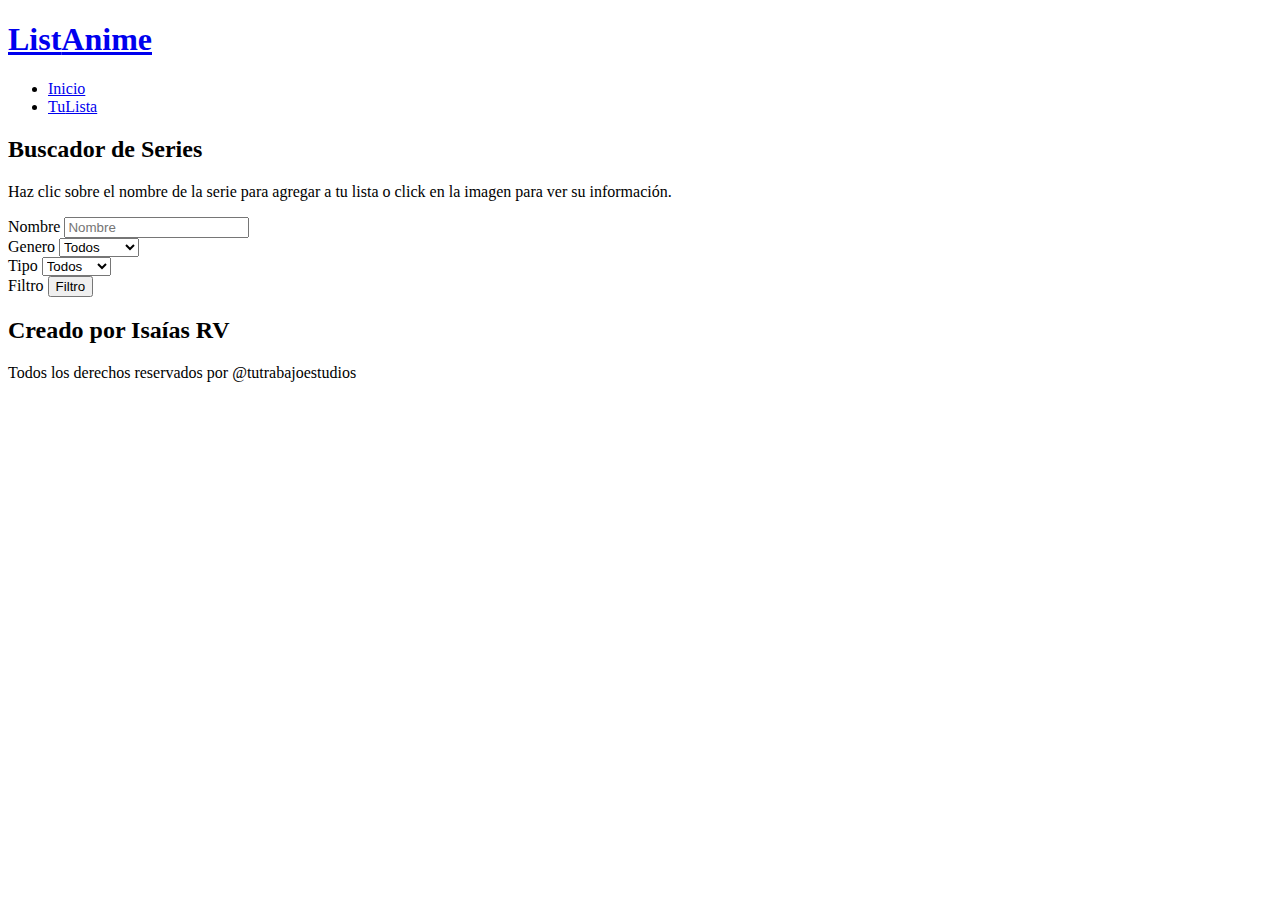
==== index.html @ 29723b79 "sigue sin funcionar git" ====
<!DOCTYPE html>
<html lang="en">

<head>
    <meta charset="UTF-8">
    <meta http-equiv="X-UA-Compatible" content="IE=edge">
    <meta name="viewport" content="width=device-width, initial-scale=1.0">
    <title>ListAnime</title>
    <link rel="stylesheet" href="./estilo/style.css">
</head>

<body>
    <!--############ Encabezado ############-->
    <header class="encabezado">
        <a href="#">
            <h1 class="logo"><span>List</span>Anime</h1>
        </a>
        <!--############ Navegador ############-->
        <nav class="navegador">
            <ul>
                <li><a href="./index.html">Inicio</a></li>
                <li><a href="./paginas/tuLista.html"><span>Tu</span>Lista</a></li>
            </ul>
        </nav>

    </header>
    <!--############ Contenido Prncipal ############-->
    <main class="contenidoPrincipal">

        <div class="InformacionPrincipal">
            <h2>Buscador de Series</h2>
            <p>Haz clic sobre el nombre de la serie para agregar a tu lista o click en la imagen para ver su información.</p>
        </div>

        <!--############ Formulario de Busqueda ############-->
        <form class="formulario" action="">

            <div class="form-group">
                <label for="busqueda">Nombre</label>
                <input type="text" id="busqueda" name="busqueda" placeholder="Nombre">
            </div>

            <div class="form-group">
                <label for="Genero">Genero</label>
                <select type="text" id="Genero" name="Genero">
                    <option value="Todos">Todos</option>
                    <option value="Accion">Accion</option>
                    <option value="Fantasia">Fantasia</option>
                    <option value="Comedia">Comedia</option>
                    <option value="Romance">Romance</option>
                    <option value="Drama">Drama</option>
                    <option value="Misterio">Misterio</option>
                </select>
            </div>

            <div class="form-group">
                <label for="Tipo">Tipo</label>
                <select type="text" id="Tipo" name="Tipo">
                    <option value="Todos">Todos</option>
                    <option value="Tv">Serie</option>
                    <option value="Ova">Ovas</option>
                    <option value="Pelicula">Pelicula</option>
                </select>
            </div>

            <div class="form-group">
                <label for="submit">Filtro</label>
                <input type="submit" value="Filtro">
            </div>
        </form>
        <!--############ Series ############-->
        <div class="contenedorSeries">

        </div>

    </main>
    <!--############ Pie de Pagina ############-->
    <footer class="pieDePagina">
        <h2 class="tituloFooter">Creado por Isaías RV</h2>
        <p class="textoFooter">Todos los derechos reservados por @tutrabajoestudios</p>
    </footer>
    <!--############ Cartel Agregar ############-->
    <div class="cartelAgregarSerie"></div>
    <!--############ Codigo ############-->

</body>

</html>
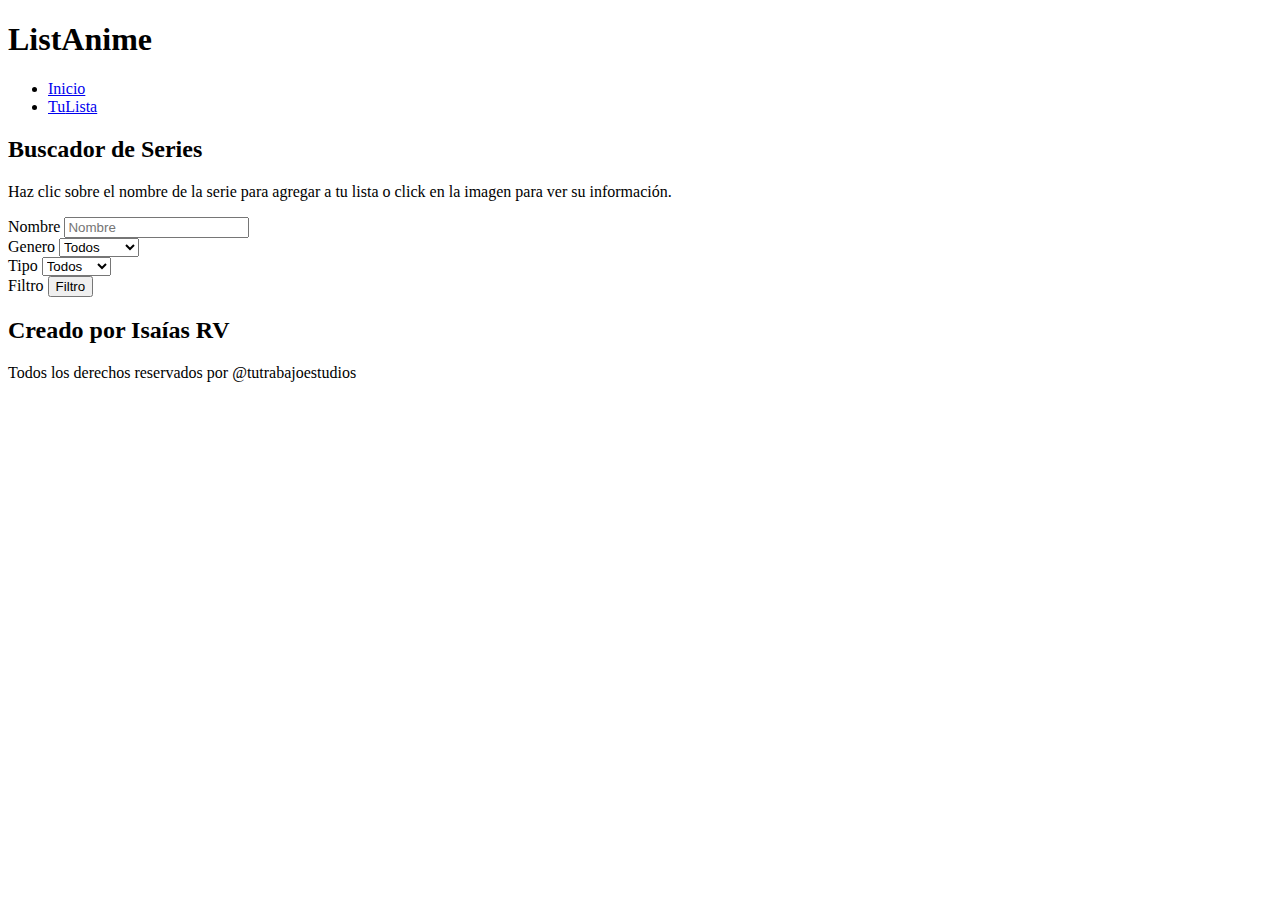
==== commit fd9e37c8: "probando" ====
--- a/index.html
+++ b/index.html
@@ -12,9 +12,9 @@
 <body>
     <!--############ Encabezado ############-->
     <header class="encabezado">
-        <a href="#">
-            <h1 class="logo"><span>List</span>Anime</h1>
-        </a>
+
+        <h1 class="logo"><span>List</span>Anime</h1>
+
         <!--############ Navegador ############-->
         <nav class="navegador">
             <ul>
@@ -29,7 +29,8 @@
 
         <div class="InformacionPrincipal">
             <h2>Buscador de Series</h2>
-            <p>Haz clic sobre el nombre de la serie para agregar a tu lista o click en la imagen para ver su información.</p>
+            <p>Haz clic sobre el nombre de la serie para agregar a tu lista o click en la imagen para ver su
+                información.</p>
         </div>
 
         <!--############ Formulario de Busqueda ############-->
@@ -82,7 +83,7 @@
     <!--############ Cartel Agregar ############-->
     <div class="cartelAgregarSerie"></div>
     <!--############ Codigo ############-->
-
+    
 </body>
 
 </html>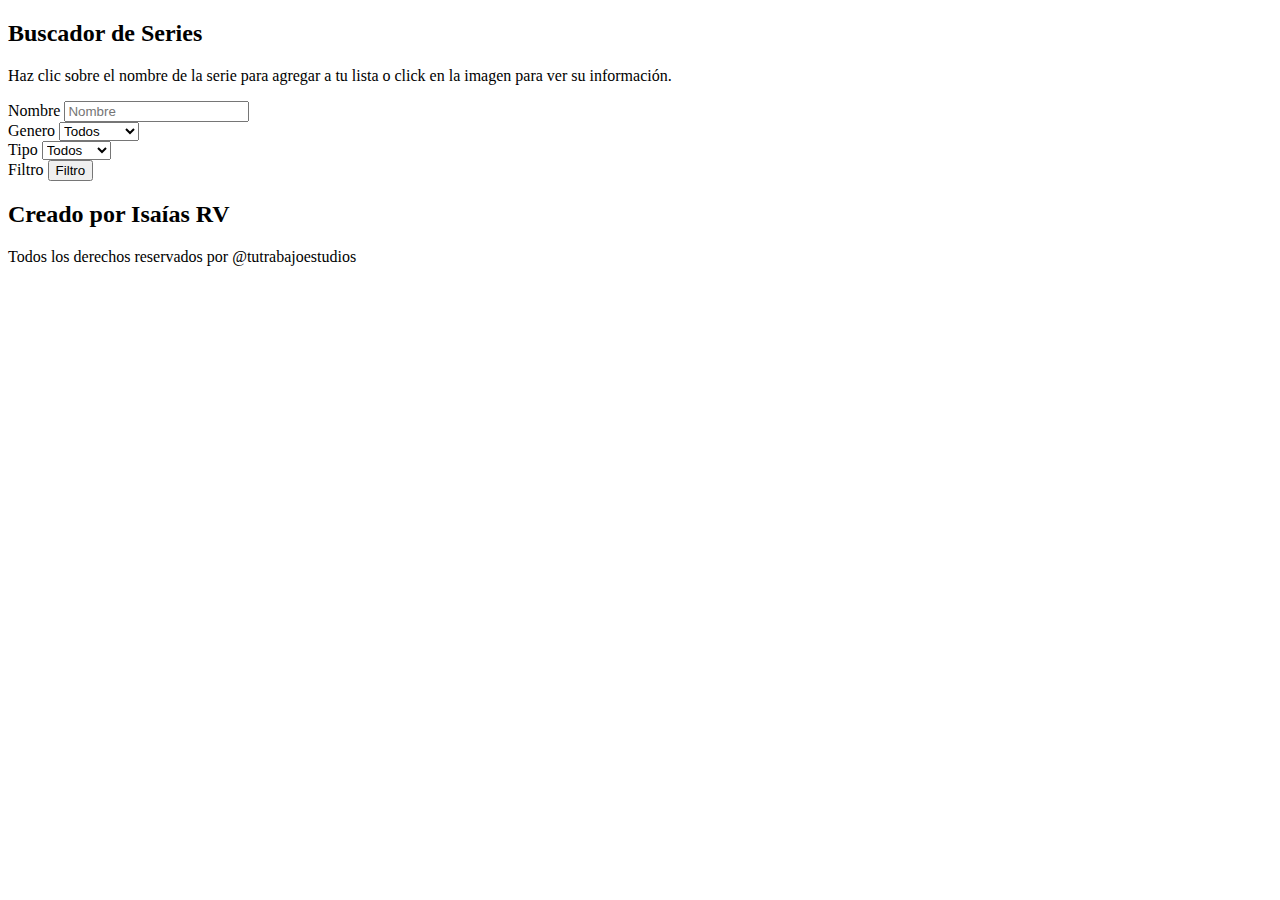
==== commit 0e064d61: "parece que no voy a poder solucionarlo" ====
--- a/index.html
+++ b/index.html
@@ -6,22 +6,14 @@
     <meta http-equiv="X-UA-Compatible" content="IE=edge">
     <meta name="viewport" content="width=device-width, initial-scale=1.0">
     <title>ListAnime</title>
-    <link rel="stylesheet" href="./estilo/style.css">
+
 </head>
 
 <body>
     <!--############ Encabezado ############-->
     <header class="encabezado">
 
-        <h1 class="logo"><span>List</span>Anime</h1>
 
-        <!--############ Navegador ############-->
-        <nav class="navegador">
-            <ul>
-                <li><a href="./index.html">Inicio</a></li>
-                <li><a href="./paginas/tuLista.html"><span>Tu</span>Lista</a></li>
-            </ul>
-        </nav>
 
     </header>
     <!--############ Contenido Prncipal ############-->
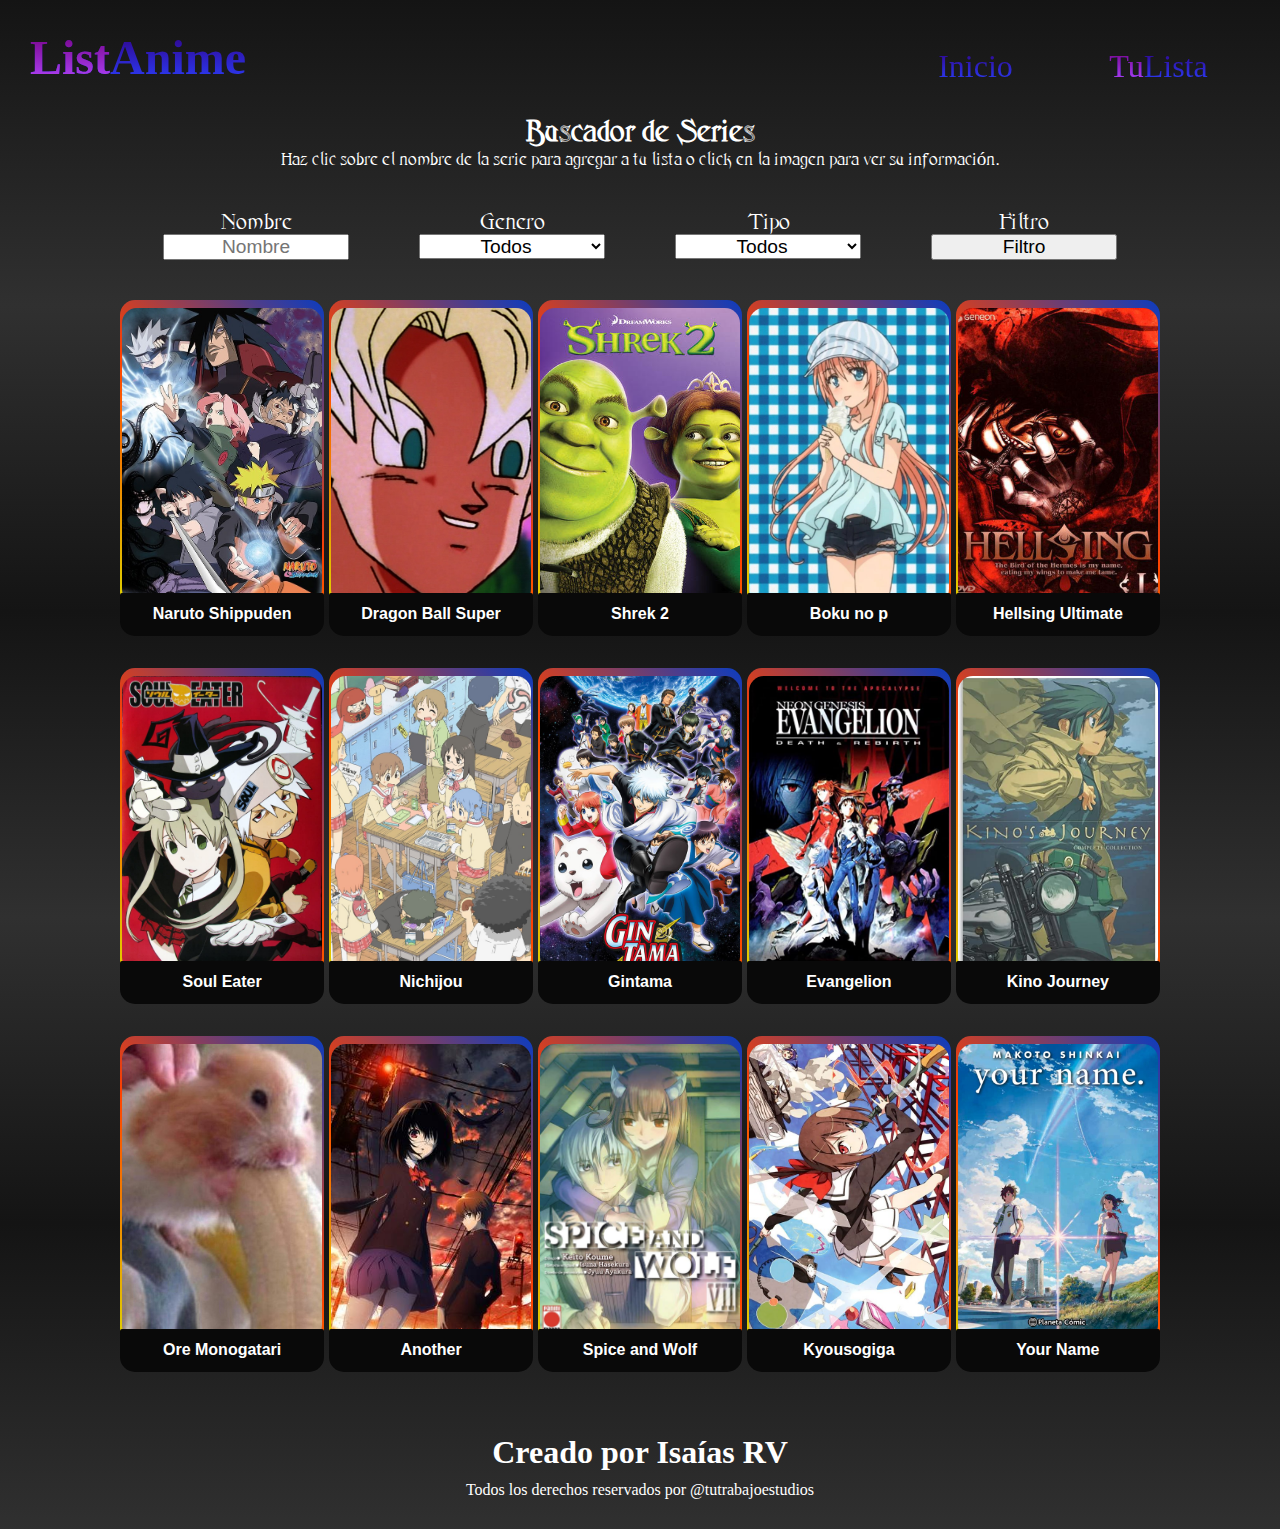
==== commit 21e1e61c: "ni idea como resolverlo, intento cambiando el nombre de los codigos" ====
--- a/index.html
+++ b/index.html
@@ -6,14 +6,22 @@
     <meta http-equiv="X-UA-Compatible" content="IE=edge">
     <meta name="viewport" content="width=device-width, initial-scale=1.0">
     <title>ListAnime</title>
-
+    <link rel="stylesheet" href="./estilo/style.css">
 </head>
 
 <body>
     <!--############ Encabezado ############-->
     <header class="encabezado">
-
-
+        <a href="#">
+            <h1 class="logo"><span>List</span>Anime</h1>
+        </a>
+        <!--############ Navegador ############-->
+        <nav class="navegador">
+            <ul>
+                <li><a href="./index.html">Inicio</a></li>
+                <li><a href="./paginas/tuLista.html"><span>Tu</span>Lista</a></li>
+            </ul>
+        </nav>
 
     </header>
     <!--############ Contenido Prncipal ############-->
@@ -21,8 +29,7 @@
 
         <div class="InformacionPrincipal">
             <h2>Buscador de Series</h2>
-            <p>Haz clic sobre el nombre de la serie para agregar a tu lista o click en la imagen para ver su
-                información.</p>
+            <p>Haz clic sobre el nombre de la serie para agregar a tu lista o click en la imagen para ver su información.</p>
         </div>
 
         <!--############ Formulario de Busqueda ############-->
@@ -75,7 +82,9 @@
     <!--############ Cartel Agregar ############-->
     <div class="cartelAgregarSerie"></div>
     <!--############ Codigo ############-->
-    
+    <script src="./codigo/objetos.js"></script>
+    <script src="./codigo/funciones.js"></script>
+    <script src="./codigo/main.js"></script>
 </body>
 
 </html>--- a/estilo/style.css
+++ b/estilo/style.css
@@ -0,0 +1,648 @@
+* {
+  margin: 0;
+  padding: 0;
+  -webkit-box-sizing: border-box;
+          box-sizing: border-box;
+  text-decoration: none;
+  list-style: none;
+}
+
+/* ############# Variables ############# */
+/* ############# Mixin ############# */
+@font-face {
+  font-family: "Fantasy-One";
+  src: url("../letra/Fantasy-One.ttf.eot");
+  src: url("../letra/Fantasy-One.ttf.woff") format("woff");
+}
+
+body {
+  background: -webkit-gradient(linear, left top, left bottom, from(#141414), color-stop(20%, #303030), color-stop(40%, #141414), color-stop(60%, #303030), color-stop(80%, #141414), to(#303030));
+  background: linear-gradient(#141414 0%, #303030 20%, #141414 40%, #303030 60%, #141414 80%, #303030 100%);
+  color: white;
+}
+
+/* ############# Encabezado ############# */
+.encabezado {
+  width: 100%;
+  padding: 30px;
+  display: -webkit-box;
+  display: -ms-flexbox;
+  display: flex;
+  -webkit-box-pack: justify;
+      -ms-flex-pack: justify;
+          justify-content: space-between;
+}
+
+.logo {
+  font-size: 3em;
+  background: -webkit-gradient(linear, left top, left bottom, from(#300083), to(#2b40ff));
+  background: linear-gradient(#300083, #2b40ff);
+  -webkit-background-clip: text;
+  color: transparent;
+}
+
+.logo span {
+  background: -webkit-gradient(linear, left top, left bottom, from(#740081), to(#b247ff));
+  background: linear-gradient(#740081, #b247ff);
+  -webkit-background-clip: text;
+  color: transparent;
+}
+
+/* ############# Navegador ############# */
+.navegador {
+  width: 30%;
+  display: -webkit-box;
+  display: -ms-flexbox;
+  display: flex;
+  -webkit-box-align: end;
+      -ms-flex-align: end;
+          align-items: flex-end;
+  -webkit-box-pack: center;
+      -ms-flex-pack: center;
+          justify-content: center;
+}
+
+.navegador ul {
+  display: -webkit-box;
+  display: -ms-flexbox;
+  display: flex;
+  width: 100%;
+  text-align: center;
+}
+
+.navegador ul li {
+  font-size: 2em;
+  width: 100%;
+}
+
+.navegador ul li span {
+  background: -webkit-gradient(linear, left top, left bottom, from(#740081), to(#b247ff));
+  background: linear-gradient(#740081, #b247ff);
+  -webkit-background-clip: text;
+  color: transparent;
+}
+
+.navegador ul li a {
+  background: -webkit-gradient(linear, left top, left bottom, from(#300083), to(#2b40ff));
+  background: linear-gradient(#300083, #2b40ff);
+  -webkit-background-clip: text;
+  color: transparent;
+}
+
+.navegador ul li a:hover {
+  color: #ff28ed;
+}
+
+/* ############# Index Contenido Principal ############# */
+main {
+  min-height: 80vh;
+}
+
+.InformacionPrincipal {
+  text-align: center;
+  font-family: "Fantasy-One";
+}
+
+.InformacionPrincipal h2 {
+  font-size: 2em;
+}
+
+.InformacionPrincipal p {
+  font-size: 1.2em;
+}
+
+/* ############# Index Seccion Formulario Busqueda ############# */
+.formulario {
+  padding-top: 40px;
+  width: 80%;
+  margin: auto;
+  display: -webkit-box;
+  display: -ms-flexbox;
+  display: flex;
+  -ms-flex-pack: distribute;
+      justify-content: space-around;
+  font-family: "Fantasy-One";
+}
+
+.form-group {
+  display: -webkit-box;
+  display: -ms-flexbox;
+  display: flex;
+  -webkit-box-orient: vertical;
+  -webkit-box-direction: normal;
+      -ms-flex-direction: column;
+          flex-direction: column;
+  text-align: center;
+  font-size: 1.5em;
+}
+
+.form-group input,
+.form-group select {
+  width: 186px;
+  text-align: center;
+  font-size: 0.8em;
+}
+
+/* ############# Index Seccion Series ############# */
+.contenedorSeries {
+  width: 90%;
+  padding: 0px 4%;
+  margin: 20px auto;
+  display: -webkit-box;
+  display: -ms-flexbox;
+  display: flex;
+  -ms-flex-wrap: wrap;
+      flex-wrap: wrap;
+  -webkit-box-pack: space-evenly;
+      -ms-flex-pack: space-evenly;
+          justify-content: space-evenly;
+  font-family: Arial, Helvetica, sans-serif;
+}
+
+.anime {
+  margin-top: 20px;
+  width: 204px;
+  height: 348px;
+  border-radius: 15px;
+}
+
+.hideAnime {
+  display: none !important;
+}
+
+.displayAnime {
+  display: initial !important;
+}
+
+.linkAnime {
+  width: 100%;
+  height: 100%;
+}
+
+.animeContenedor {
+  width: 100%;
+  height: 90%;
+  padding-top: 5px;
+  border-radius: 15px;
+  background: linear-gradient(225deg, #0b3cbf 0%, #ff4000 50%, #DED700 100%);
+}
+
+.imagenAnime {
+  width: 98%;
+  height: 96%;
+  margin: 3px auto 0px auto;
+  color: transparent;
+  border-radius: 15px;
+  background-size: cover;
+  background-position: bottom;
+}
+
+.anime1 {
+  background-image: url(../imagenes/anime1.jpg);
+}
+
+.anime2 {
+  background-image: url(../imagenes/anime2.jpg);
+}
+
+.anime3 {
+  background-image: url(../imagenes/anime3.jpg);
+}
+
+.anime4 {
+  background-image: url(../imagenes/anime4.jpg);
+}
+
+.anime5 {
+  background-image: url(../imagenes/anime5.jpg);
+}
+
+.anime6 {
+  background-image: url(../imagenes/anime6.jpg);
+}
+
+.anime7 {
+  background-image: url(../imagenes/anime7.jpg);
+}
+
+.anime8 {
+  background-image: url(../imagenes/anime8.jpg);
+}
+
+.anime9 {
+  background-image: url(../imagenes/anime9.jpg);
+}
+
+.anime10 {
+  background-image: url(../imagenes/anime10.jpg);
+}
+
+.anime11 {
+  background-image: url(../imagenes/anime11.jpg);
+}
+
+.anime12 {
+  background-image: url(../imagenes/anime12.jpg);
+}
+
+.anime13 {
+  background-image: url(../imagenes/anime13.jpg);
+}
+
+.anime14 {
+  background-image: url(../imagenes/anime14.jpg);
+}
+
+.anime15 {
+  background-image: url(../imagenes/anime15.jpg);
+}
+
+.tituloAnime, .ladoIzquierdo span, .tuReview input {
+  width: 100%;
+  padding: 6%;
+  border-radius: 2px 2px 15px 15px;
+  margin: -20px auto 0 auto;
+  display: block;
+  background: #090909;
+  text-align: center;
+  color: white;
+  font-family: Arial, Helvetica, sans-serif;
+  font-size: 1em;
+  font-weight: 600;
+  border-width: 0px;
+  cursor: pointer;
+  -webkit-transition: all 0.5s;
+  transition: all 0.5s;
+}
+
+.tituloAnime:hover, .ladoIzquierdo span:hover, .tuReview input:hover {
+  background: #1d1d1d;
+  color: #ff5500;
+}
+
+.tituloAnime:active, .ladoIzquierdo span:active, .tuReview input:active {
+  -webkit-box-shadow: 0px 2px 2px 0px rgba(0, 0, 0, 0.54);
+          box-shadow: 0px 2px 2px 0px rgba(0, 0, 0, 0.54);
+  background: #040404;
+  color: orange;
+}
+
+/* ############# Pie de Pagina ############# */
+.pieDePagina {
+  width: 100%;
+  padding: 30px;
+  text-align: center;
+}
+
+.tituloFooter {
+  font-size: 2em;
+  padding-bottom: 10px;
+}
+
+.cartelAgregarSerie {
+  display: none;
+  position: fixed;
+  left: 0;
+  top: 0;
+  right: 0;
+}
+
+.cartelAgregarSerie p {
+  background-color: #2c2c2c;
+  font: 800 20px "Fantasy-One";
+  color: #ff6e39;
+  border: 3px double #b247ff;
+  padding: 2%;
+}
+
+.activo {
+  display: -webkit-box;
+  display: -ms-flexbox;
+  display: flex;
+  height: 200px;
+  -webkit-box-pack: center;
+      -ms-flex-pack: center;
+          justify-content: center;
+  -webkit-box-align: center;
+      -ms-flex-align: center;
+          align-items: center;
+  -webkit-animation: entrar 2s forwards 1;
+          animation: entrar 2s forwards 1;
+  opacity: 0;
+}
+
+@-webkit-keyframes entrar {
+  0% {
+    opacity: 0;
+    -webkit-transform: translateY(-50vh);
+            transform: translateY(-50vh);
+  }
+  30% {
+    opacity: 1;
+    -webkit-transform: translateY(0);
+            transform: translateY(0);
+  }
+  70% {
+    opacity: 1;
+    -webkit-transform: translateY(0);
+            transform: translateY(0);
+  }
+  100% {
+    -webkit-transform: translateY(-50vh);
+            transform: translateY(-50vh);
+  }
+}
+
+@keyframes entrar {
+  0% {
+    opacity: 0;
+    -webkit-transform: translateY(-50vh);
+            transform: translateY(-50vh);
+  }
+  30% {
+    opacity: 1;
+    -webkit-transform: translateY(0);
+            transform: translateY(0);
+  }
+  70% {
+    opacity: 1;
+    -webkit-transform: translateY(0);
+            transform: translateY(0);
+  }
+  100% {
+    -webkit-transform: translateY(-50vh);
+            transform: translateY(-50vh);
+  }
+}
+
+/* ############# Tu Lista Tabla ############# */
+.h2Lista {
+  font-size: 2em;
+  margin: 60px auto;
+}
+
+.listaSeriesTabla {
+  display: -webkit-box;
+  display: -ms-flexbox;
+  display: flex;
+  -webkit-box-pack: center;
+      -ms-flex-pack: center;
+          justify-content: center;
+}
+
+.tabla {
+  width: 1000px;
+  margin: 30px 0px 30px 0px;
+  text-align: center;
+  border-collapse: collapse;
+}
+
+th,
+td {
+  padding: 10px;
+}
+
+.tablaCabeza {
+  font-family: "Fantasy-One";
+  font-size: 1.8em;
+  color: orangered;
+  font-weight: 800;
+}
+
+.tablaCuerpo {
+  font-weight: 800;
+  font-size: 1.4em;
+}
+
+.fila {
+  border-top: 2px groove blue;
+}
+
+.fila:nth-child(even) {
+  color: #dfd7ab;
+}
+
+.fila:hover {
+  color: #ff28ed;
+  -webkit-box-shadow: 0px 0px 2px 2px #ff28ed;
+          box-shadow: 0px 0px 2px 2px #ff28ed;
+}
+
+.rating-group {
+  display: -webkit-box;
+  display: -ms-flexbox;
+  display: flex;
+  -webkit-box-pack: center;
+      -ms-flex-pack: center;
+          justify-content: center;
+  -webkit-transform: rotateY(180deg);
+          transform: rotateY(180deg);
+}
+
+.rating-group input {
+  display: none;
+}
+
+.rating-group label {
+  cursor: pointer;
+  padding: 0 0.1em;
+  font-size: 1em;
+  color: #303030;
+}
+
+.rating-group input:checked ~ label span {
+  color: #2b40ff;
+}
+
+.rating-group:hover label span {
+  color: #b247ff;
+}
+
+.rating-group input:hover ~ label span {
+  color: #ff28ed;
+}
+
+.botonesCancelar {
+  padding-top: 83px;
+  display: -webkit-box;
+  display: -ms-flexbox;
+  display: flex;
+  -webkit-box-orient: vertical;
+  -webkit-box-direction: normal;
+      -ms-flex-direction: column;
+          flex-direction: column;
+}
+
+.botonesCancelar i {
+  padding-bottom: 8px;
+  color: white;
+  font-size: 40px;
+  cursor: pointer;
+}
+
+.botonesCancelar i:hover {
+  color: #ff28ed;
+}
+
+/* ############# Anime ############# */
+.AnimePrincipal {
+  background-size: cover;
+  background-position: center;
+}
+
+.AnimeInformacionPrincipal {
+  width: 100%;
+  display: -webkit-box;
+  display: -ms-flexbox;
+  display: flex;
+  padding: 2% 5%;
+  background-color: rgba(0, 0, 0, 0.855);
+}
+
+.ladoIzquierdo {
+  width: 60%;
+  height: 630px;
+  display: -webkit-box;
+  display: -ms-flexbox;
+  display: flex;
+  -webkit-box-orient: vertical;
+  -webkit-box-direction: normal;
+      -ms-flex-direction: column;
+          flex-direction: column;
+  -webkit-box-align: center;
+      -ms-flex-align: center;
+          align-items: center;
+}
+
+.ladoIzquierdo .imagenColorFondo {
+  width: 90%;
+  height: 90%;
+  border-radius: 5px;
+  background: linear-gradient(225deg, #0b3cbf 0%, #ff4000 50%, #DED700 100%);
+  padding: 4px;
+}
+
+.ladoIzquierdo .imagenColorFondo img {
+  width: 100%;
+  height: 100%;
+  border-radius: 5px;
+}
+
+.ladoIzquierdo span {
+  width: 90.5%;
+  padding: 8px 4px;
+}
+
+.ladoDerecho {
+  display: -webkit-box;
+  display: -ms-flexbox;
+  display: flex;
+  -webkit-box-orient: vertical;
+  -webkit-box-direction: normal;
+      -ms-flex-direction: column;
+          flex-direction: column;
+  width: 100%;
+  padding-left: 30px;
+  color: #2b40ff;
+}
+
+.ladoDerecho h1 {
+  font-size: 2.5em;
+  color: #ff6b35;
+  padding-bottom: 40px;
+  font-family: "Fantasy-One";
+}
+
+.ladoDerecho h2 {
+  font-size: 1.8em;
+  padding-bottom: 20px;
+}
+
+.ladoDerecho h3 {
+  font-size: 1.6em;
+}
+
+.ladoDerecho p {
+  color: white;
+  font-size: 1.2em;
+  padding-bottom: 40px;
+}
+
+.informacionSerie {
+  display: -webkit-box;
+  display: -ms-flexbox;
+  display: flex;
+}
+
+.informacionSerie div {
+  width: 100%;
+}
+
+.informacionSerie div ul {
+  display: -webkit-box;
+  display: -ms-flexbox;
+  display: flex;
+  -ms-flex-wrap: wrap;
+      flex-wrap: wrap;
+  padding-bottom: 30px;
+}
+
+.informacionSerie div ul li {
+  color: white;
+  text-align: center;
+  margin: 10px;
+  padding: 3px 5px;
+  font-size: 1.3em;
+  background-color: #ff4400;
+  border-radius: 5px;
+}
+
+.informacionGenero {
+  width: 90% !important;
+}
+
+.tuReview {
+  display: -webkit-box;
+  display: -ms-flexbox;
+  display: flex;
+  -webkit-box-orient: vertical;
+  -webkit-box-direction: normal;
+      -ms-flex-direction: column;
+          flex-direction: column;
+  width: 95.5%;
+  margin: 20px 0;
+}
+
+.tuReview label {
+  font-size: 1.3em;
+  padding-bottom: 20px;
+  font-weight: 600;
+}
+
+.tuReview textarea {
+  border-radius: 5px;
+  width: 100%;
+}
+
+.tuReview input {
+  padding: 1%;
+}
+
+.borrarReview {
+  display: -webkit-box;
+  display: -ms-flexbox;
+  display: flex;
+  -webkit-box-pack: justify;
+      -ms-flex-pack: justify;
+          justify-content: space-between;
+}
+
+.borrarReview i {
+  font-size: 1.8em;
+  padding-bottom: 20px;
+}
+
+.borrarReview i:hover {
+  color: #b247ff;
+}
+/*# sourceMappingURL=style.css.map */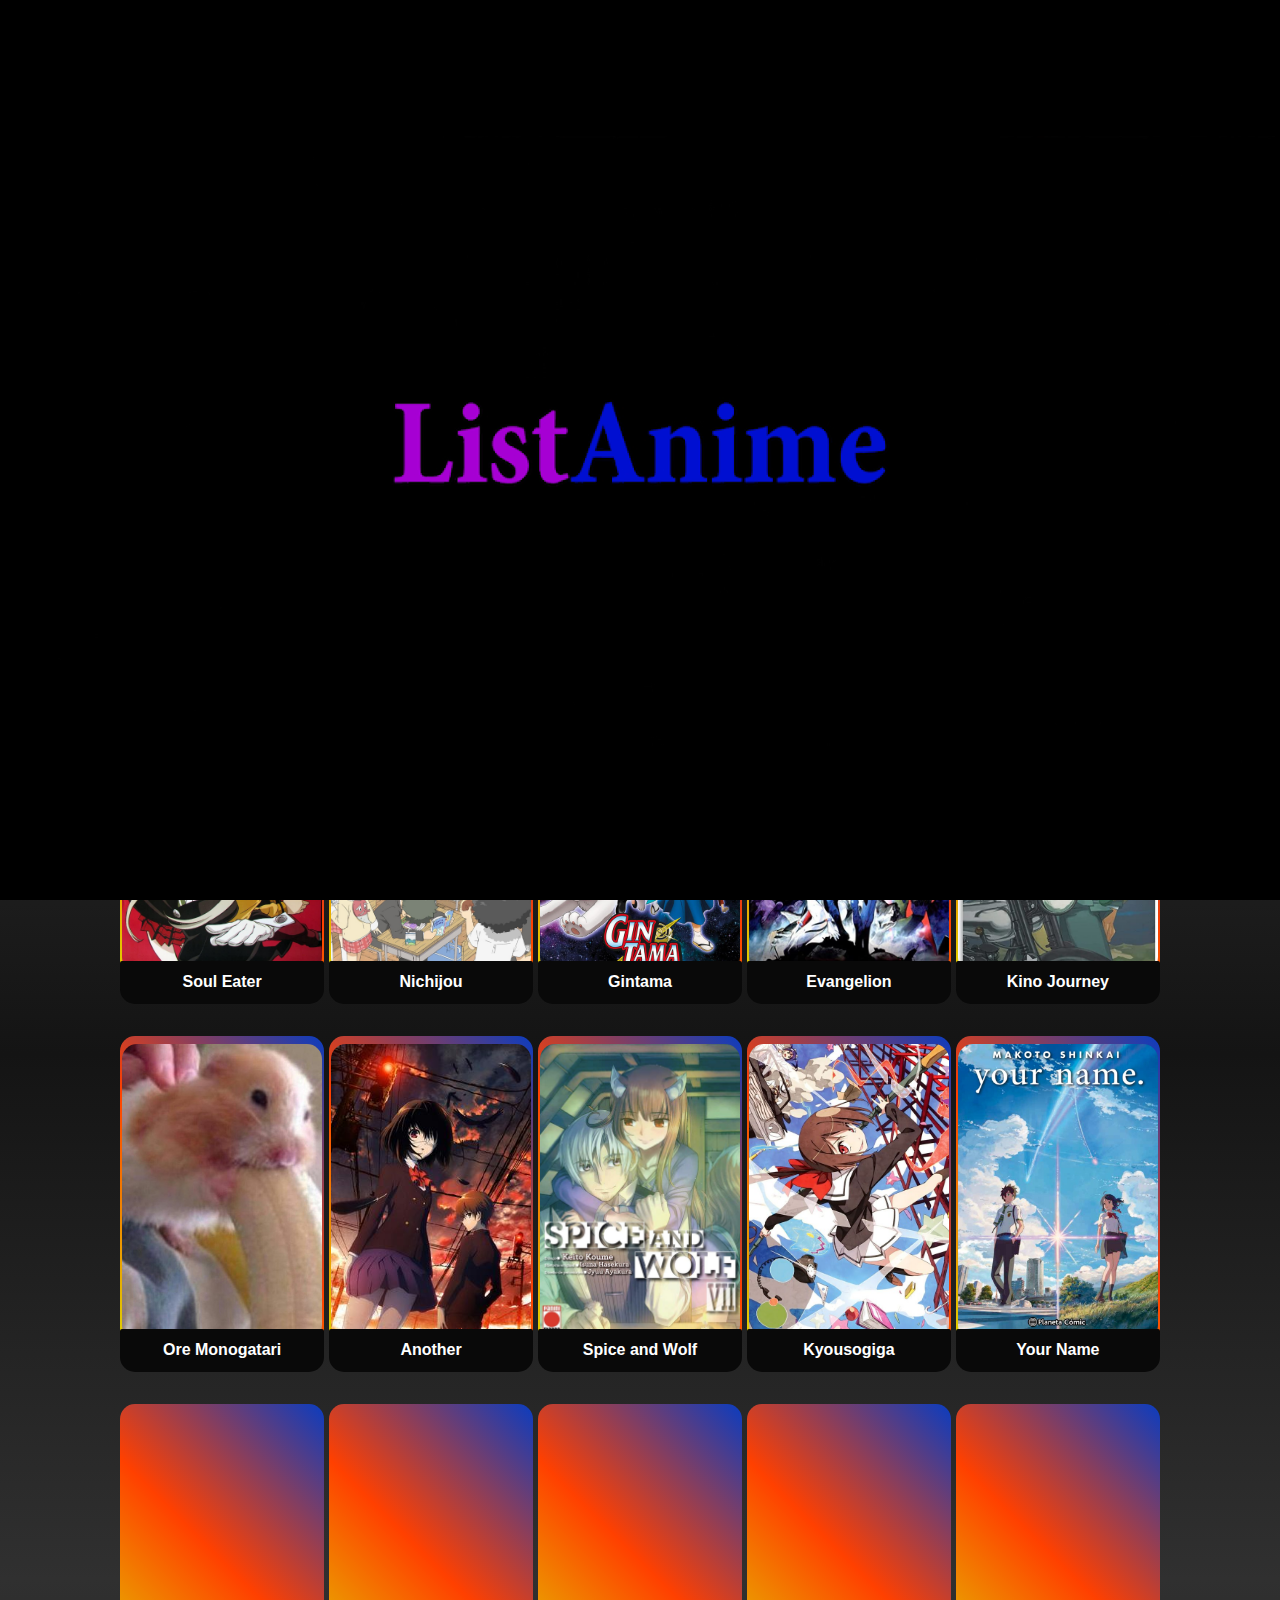
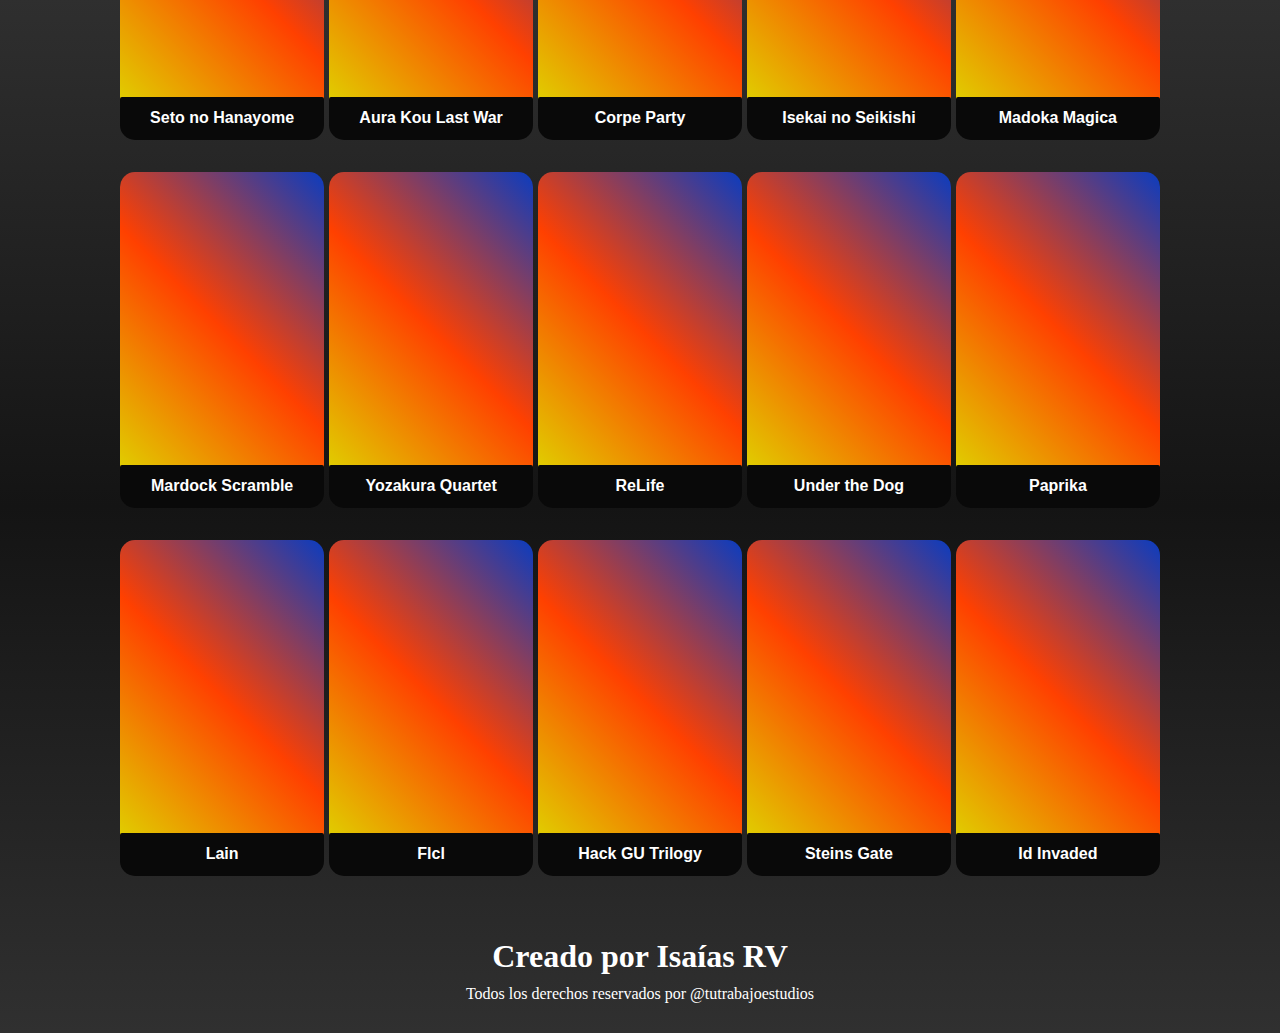
==== commit 9a4d05ec: "Pantalla de carga y archivo Json" ====
--- a/index.html
+++ b/index.html
@@ -79,12 +79,13 @@
         <h2 class="tituloFooter">Creado por Isaías RV</h2>
         <p class="textoFooter">Todos los derechos reservados por @tutrabajoestudios</p>
     </footer>
-    <!--############ Cartel Agregar ############-->
+    <!--############ Cartel Agregar y Pantalla de carga ############-->
+    <video autoplay muted class="pantallaCarga" id="myVideo" src="./imagenes/fondoCarga.mp4"></video>
     <div class="cartelAgregarSerie"></div>
     <!--############ Codigo ############-->
-    <script src="./codigo/objetos.js"></script>
+    <script src="https://code.jquery.com/jquery-3.6.0.min.js"></script>
     <script src="./codigo/funciones.js"></script>
     <script src="./codigo/main.js"></script>
 </body>
 
-</html>+</html>
--- a/estilo/style.css
+++ b/estilo/style.css
@@ -255,6 +255,66 @@
 
 .anime15 {
   background-image: url(../imagenes/anime15.jpg);
+}
+
+.anime16 {
+  background-image: url(../imagenes/anime16.jpg);
+}
+
+.anime17 {
+  background-image: url(../imagenes/anime17.jpg);
+}
+
+.anime18 {
+  background-image: url(../imagenes/anime18.jpg);
+}
+
+.anime19 {
+  background-image: url(../imagenes/anime19.jpg);
+}
+
+.anime20 {
+  background-image: url(../imagenes/anime20.jpg);
+}
+
+.anime21 {
+  background-image: url(../imagenes/anime21.jpg);
+}
+
+.anime22 {
+  background-image: url(../imagenes/anime22.jpg);
+}
+
+.anime23 {
+  background-image: url(../imagenes/anime23.jpg);
+}
+
+.anime24 {
+  background-image: url(../imagenes/anime24.jpg);
+}
+
+.anime25 {
+  background-image: url(../imagenes/anime25.jpg);
+}
+
+.anime26 {
+  background-image: url(../imagenes/anime26.jpg);
+}
+
+.anime27 {
+  background-image: url(../imagenes/anime27.jpg);
+}
+
+.anime28 {
+  background-image: url(../imagenes/anime28.jpg);
+}
+
+.anime29 {
+  background-image: url(../imagenes/anime29.jpg);
+}
+
+.anime30 {
+  background-image: url(../imagenes/anime30.jpg);
 }
 
 .tituloAnime, .ladoIzquierdo span, .tuReview input {
@@ -299,6 +359,48 @@
   padding-bottom: 10px;
 }
 
+/* ############ PantallaCarga ############ */
+.pantallaCarga {
+  background-color: black;
+  position: absolute;
+  width: 100%;
+  height: 100vh;
+  top: 0;
+  left: 0;
+  -webkit-animation: pantallaCarga 3s forwards;
+  animation: pantallaCarga 3s forwards;
+}
+
+@-webkit-keyframes pantallaCarga {
+  80% {
+    opacity: 1;
+  }
+  99% {
+    -webkit-transform: translateY(0);
+    transform: translateY(0);
+  }
+  100% {
+    opacity: 0;
+    -webkit-transform: translateY(-200%);
+    transform: translateY(-200%);
+  }
+}
+
+@keyframes pantallaCarga {
+  80% {
+    opacity: 1;
+  }
+  99% {
+    -webkit-transform: translateY(0);
+    transform: translateY(0);
+  }
+  100% {
+    opacity: 0;
+    -webkit-transform: translateY(-200%);
+    transform: translateY(-200%);
+  }
+}
+
 .cartelAgregarSerie {
   display: none;
   position: fixed;
@@ -463,7 +565,7 @@
 }
 
 .botonesCancelar {
-  padding-top: 83px;
+  padding-top: 30px;
   display: -webkit-box;
   display: -ms-flexbox;
   display: flex;
@@ -471,6 +573,20 @@
   -webkit-box-direction: normal;
       -ms-flex-direction: column;
           flex-direction: column;
+  -webkit-box-align: center;
+      -ms-flex-align: center;
+          align-items: center;
+}
+
+.botonesCancelar span {
+  font-size: 50px;
+  color: #2b40ff;
+  cursor: pointer;
+  padding-bottom: 2px;
+}
+
+.botonesCancelar span:hover {
+  color: #ff28ed;
 }
 
 .botonesCancelar i {
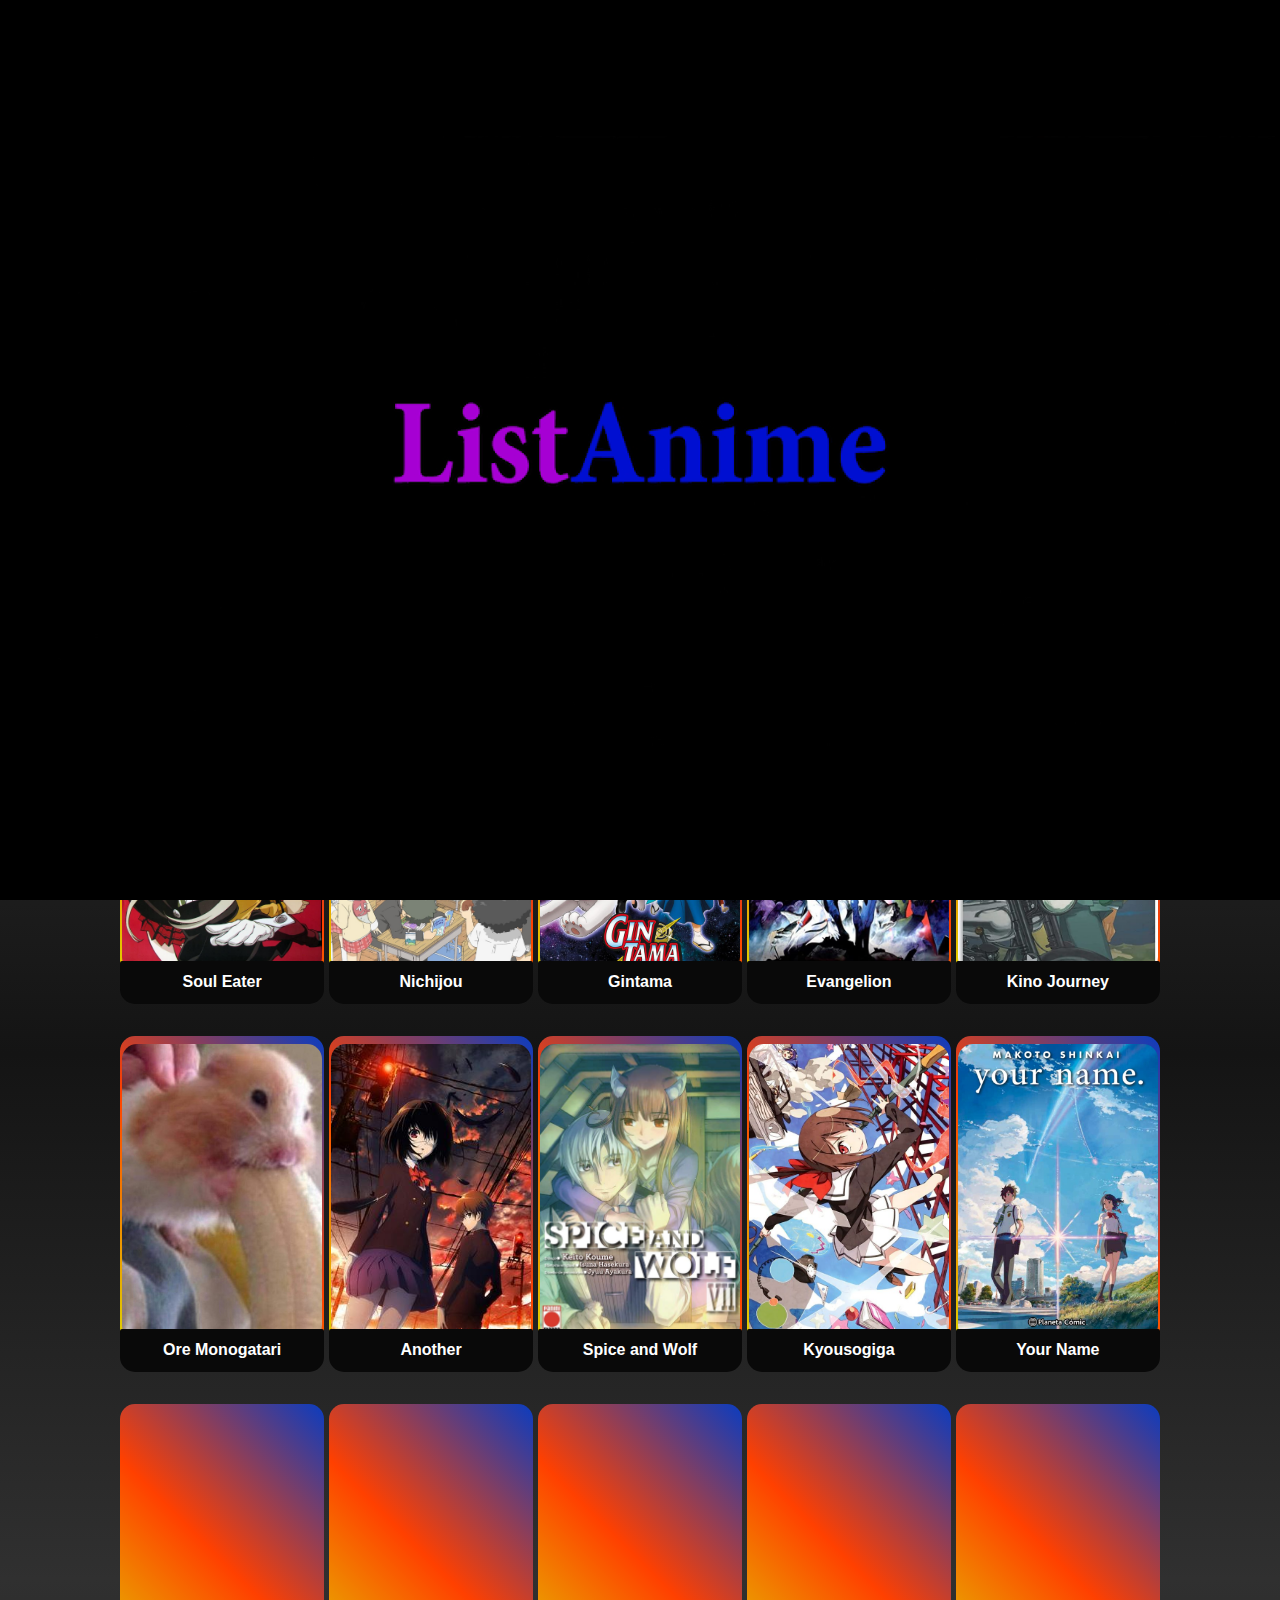
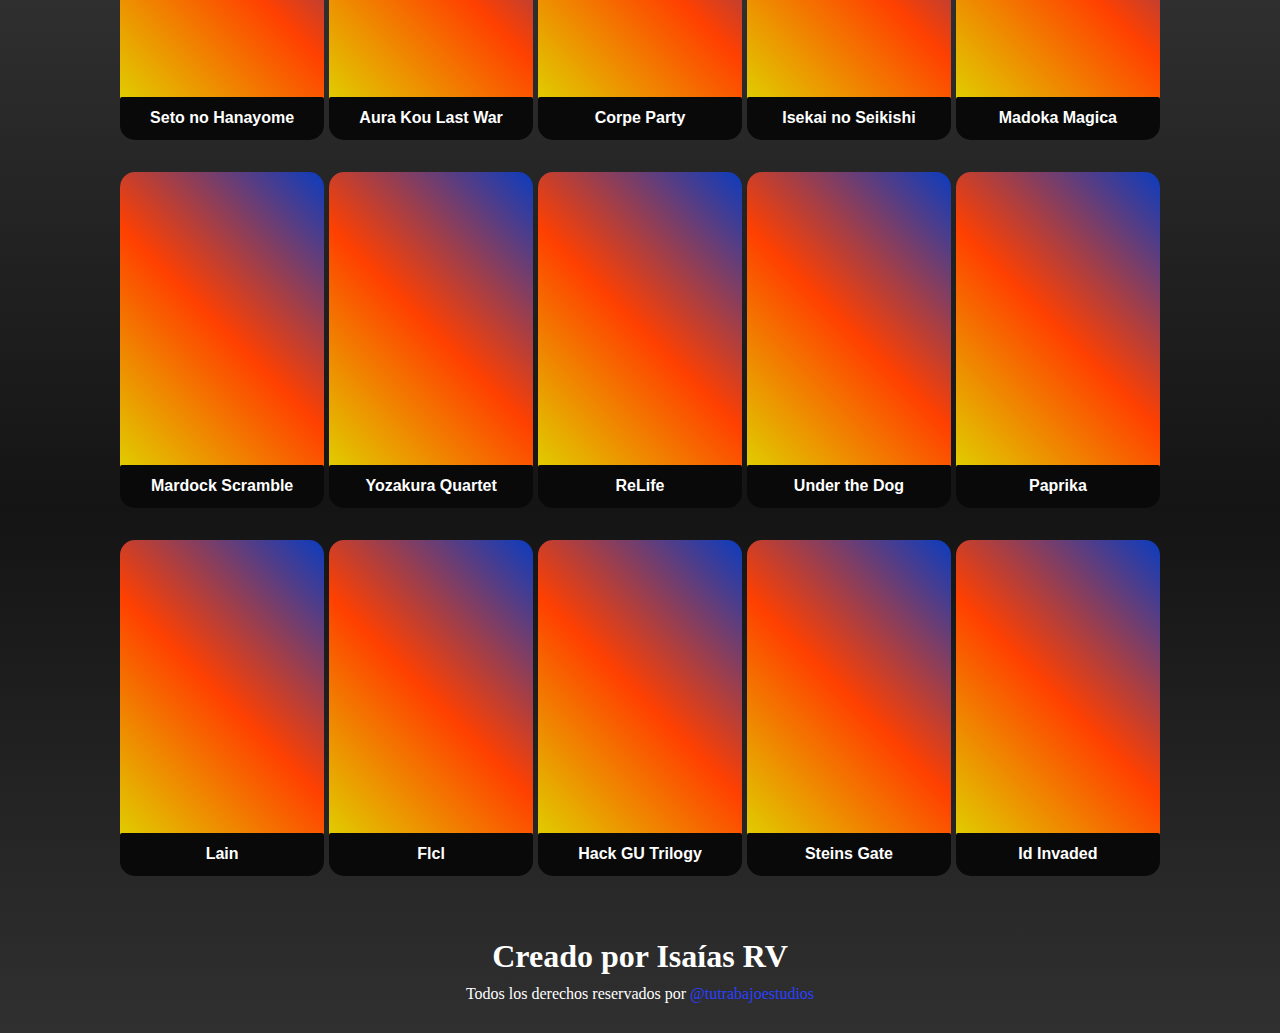
==== commit 0fe18a99: "Adaptacion a moviles listo y comentarios en codigo para dar mejor entendimiento" ====
--- a/index.html
+++ b/index.html
@@ -77,7 +77,7 @@
     <!--############ Pie de Pagina ############-->
     <footer class="pieDePagina">
         <h2 class="tituloFooter">Creado por Isaías RV</h2>
-        <p class="textoFooter">Todos los derechos reservados por @tutrabajoestudios</p>
+        <p class="textoFooter">Todos los derechos reservados por <a href="https://video.twimg.com/ext_tw_video/1515735150973358087/pu/vid/720x720/tYU-1mWVcLiG1OZ1.mp4?tag=12">@tutrabajoestudios</a></p>
     </footer>
     <!--############ Cartel Agregar y Pantalla de carga ############-->
     <video autoplay muted class="pantallaCarga" id="myVideo" src="./imagenes/fondoCarga.mp4"></video>
--- a/estilo/style.css
+++ b/estilo/style.css
@@ -28,6 +28,8 @@
   display: -webkit-box;
   display: -ms-flexbox;
   display: flex;
+  -ms-flex-wrap: wrap;
+      flex-wrap: wrap;
   -webkit-box-pack: justify;
       -ms-flex-pack: justify;
           justify-content: space-between;
@@ -119,6 +121,8 @@
   display: -webkit-box;
   display: -ms-flexbox;
   display: flex;
+  -ms-flex-wrap: wrap;
+      flex-wrap: wrap;
   -ms-flex-pack: distribute;
       justify-content: space-around;
   font-family: "Fantasy-One";
@@ -138,7 +142,8 @@
 
 .form-group input,
 .form-group select {
-  width: 186px;
+  border-radius: 5px;
+  width: 200px;
   text-align: center;
   font-size: 0.8em;
 }
@@ -354,6 +359,10 @@
   text-align: center;
 }
 
+.pieDePagina p a {
+  color: #2b40ff;
+}
+
 .tituloFooter {
   font-size: 2em;
   padding-bottom: 10px;
@@ -377,12 +386,12 @@
   }
   99% {
     -webkit-transform: translateY(0);
-    transform: translateY(0);
+            transform: translateY(0);
   }
   100% {
     opacity: 0;
     -webkit-transform: translateY(-200%);
-    transform: translateY(-200%);
+            transform: translateY(-200%);
   }
 }
 
@@ -392,12 +401,12 @@
   }
   99% {
     -webkit-transform: translateY(0);
-    transform: translateY(0);
+            transform: translateY(0);
   }
   100% {
     opacity: 0;
     -webkit-transform: translateY(-200%);
-    transform: translateY(-200%);
+            transform: translateY(-200%);
   }
 }
 
@@ -761,4 +770,110 @@
 .borrarReview i:hover {
   color: #b247ff;
 }
+
+@media only screen and (max-width: 560px) {
+  /* ############# Encabezado ############# */
+  .navegador {
+    width: 100%;
+  }
+  .encabezado a {
+    width: 100%;
+    text-align: center;
+  }
+  /* ############# Index Seccion Formulario Busqueda ############# */
+  .formulario {
+    width: 95%;
+  }
+  .formulario input, .formulario select {
+    width: 140px;
+  }
+  /* ############# Tu Lista Tabla ############# */
+  .h2Lista {
+    font-size: 1.4em;
+    margin: 20px auto;
+  }
+  .tablaCabeza {
+    font-size: 0.8em;
+  }
+  .tablaCuerpo {
+    font-size: 0.6em;
+  }
+  .botonesCancelar span {
+    font-size: 30px;
+    padding-bottom: 12px;
+  }
+  .botonesCancelar i {
+    font-size: 20px;
+    padding-bottom: 13px;
+  }
+  /* ############# Anime ############# */
+  .AnimeInformacionPrincipal {
+    padding: 2% 1%;
+    -ms-flex-wrap: wrap;
+        flex-wrap: wrap;
+    -webkit-box-pack: center;
+        -ms-flex-pack: center;
+            justify-content: center;
+  }
+  .ladoIzquierdo {
+    width: 80%;
+    height: 400px;
+  }
+  .ladoDerecho {
+    width: 80%;
+  }
+  .ladoDerecho .informacionSerie {
+    -ms-flex-wrap: wrap;
+        flex-wrap: wrap;
+  }
+  .ladoDerecho .informacionSerie div {
+    width: 100%;
+  }
+  .ladoDerecho .informacionSerie div ul li {
+    font-size: 1em;
+  }
+}
+
+@media only screen and (min-width: 560px) and (max-width: 960px) {
+  /* ############# Tu Lista Tabla ############# */
+  .h2Lista {
+    font-size: 1.6em;
+    margin: 30px auto;
+  }
+  .tablaCabeza {
+    font-size: 1.2em;
+  }
+  .tablaCuerpo {
+    font-size: 1em;
+  }
+  .botonesCancelar span {
+    font-size: 40px;
+    padding-bottom: 6px;
+  }
+  .botonesCancelar i {
+    font-size: 30px;
+    padding-bottom: 10px;
+  }
+  /* ############# Anime ############# */
+  .AnimeInformacionPrincipal {
+    padding: 2% 2%;
+  }
+  .ladoIzquierdo {
+    width: 70%;
+    height: 500px;
+  }
+  .ladoDerecho {
+    width: 70%;
+  }
+  .ladoDerecho .informacionSerie {
+    -ms-flex-wrap: wrap;
+        flex-wrap: wrap;
+  }
+  .ladoDerecho .informacionSerie div {
+    width: 100%;
+  }
+  .ladoDerecho .informacionSerie div ul li {
+    font-size: 1.1em;
+  }
+}
 /*# sourceMappingURL=style.css.map */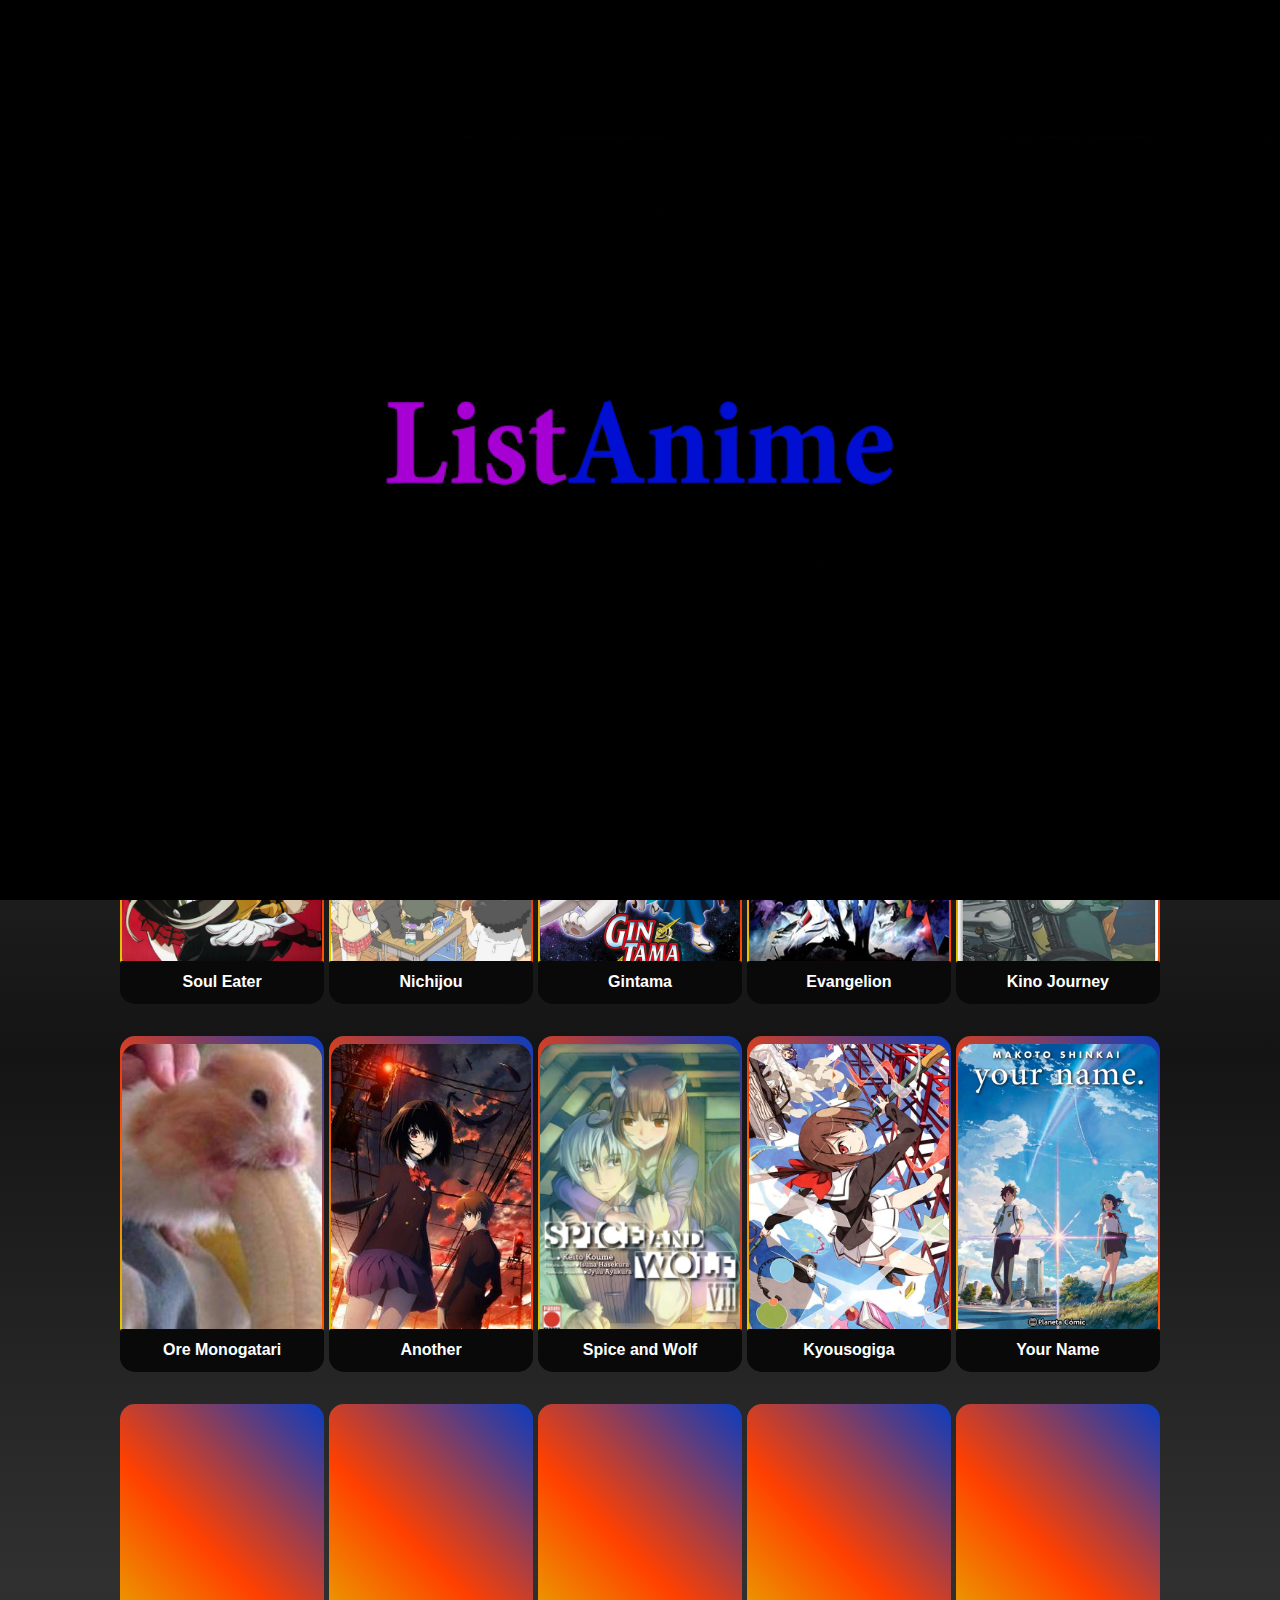
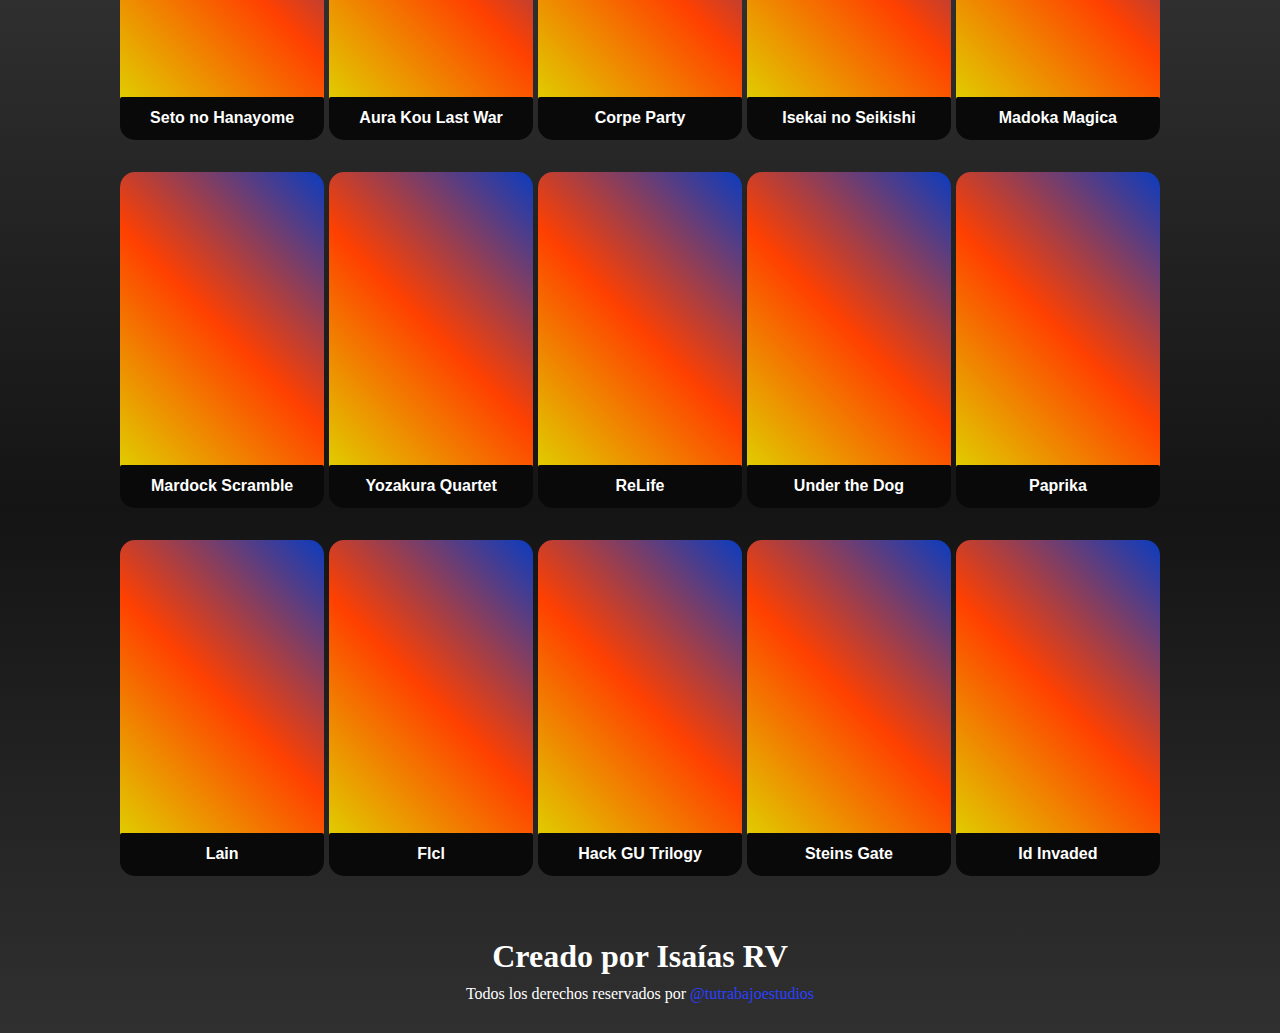
==== commit da537bad: "el esperado y una actualización de este trabajo: kawaii mode." ====
--- a/index.html
+++ b/index.html
@@ -26,6 +26,7 @@
     </header>
     <!--############ Contenido Prncipal ############-->
     <main class="contenidoPrincipal">
+        <div class="botonKawai">Kawaii Off</div>
 
         <div class="InformacionPrincipal">
             <h2>Buscador de Series</h2>
@@ -72,7 +73,6 @@
         <div class="contenedorSeries">
 
         </div>
-
     </main>
     <!--############ Pie de Pagina ############-->
     <footer class="pieDePagina">
@@ -82,6 +82,7 @@
     <!--############ Cartel Agregar y Pantalla de carga ############-->
     <video autoplay muted class="pantallaCarga" id="myVideo" src="./imagenes/fondoCarga.mp4"></video>
     <div class="cartelAgregarSerie"></div>
+    <div hidden class="pinkImg"><audio id="audio" src="./imagenes/NicoNii.mp3"></audio></div>
     <!--############ Codigo ############-->
     <script src="https://code.jquery.com/jquery-3.6.0.min.js"></script>
     <script src="./codigo/funciones.js"></script>
--- a/estilo/style.css
+++ b/estilo/style.css
@@ -100,6 +100,36 @@
   min-height: 80vh;
 }
 
+.botonKawai {
+  background: #ff28ed;
+  position: fixed;
+  text-align: center;
+  opacity: 0.3;
+  padding: 8px 2px;
+  width: 52px;
+  right: 20px;
+  -webkit-transition: all 0.3s;
+  transition: all 0.3s;
+  border-radius: 70px;
+  cursor: pointer;
+}
+
+.botonKawai:hover {
+  opacity: 1;
+}
+
+.pinkImg {
+  background-image: url(../imagenes/kawaiiImage.png);
+}
+
+.black {
+  background: black;
+}
+
+.pinky {
+  background: #ff28ed;
+}
+
 .InformacionPrincipal {
   text-align: center;
   font-family: "Fantasy-One";
@@ -140,8 +170,7 @@
   font-size: 1.5em;
 }
 
-.form-group input,
-.form-group select {
+.form-group input, .form-group select {
   border-radius: 5px;
   width: 200px;
   text-align: center;
@@ -206,120 +235,270 @@
   background-image: url(../imagenes/anime1.jpg);
 }
 
+.anime1:hover {
+  background-image: -webkit-gradient(linear, left bottom, left top, from(rgba(0, 0, 0, 0.641)), to(rgba(40, 40, 40, 0.513))), url(../imagenes/anime1.jpg);
+  background-image: linear-gradient(0deg, rgba(0, 0, 0, 0.641), rgba(40, 40, 40, 0.513)), url(../imagenes/anime1.jpg);
+}
+
 .anime2 {
   background-image: url(../imagenes/anime2.jpg);
 }
 
+.anime2:hover {
+  background-image: -webkit-gradient(linear, left bottom, left top, from(rgba(0, 0, 0, 0.641)), to(rgba(40, 40, 40, 0.513))), url(../imagenes/anime2.jpg);
+  background-image: linear-gradient(0deg, rgba(0, 0, 0, 0.641), rgba(40, 40, 40, 0.513)), url(../imagenes/anime2.jpg);
+}
+
 .anime3 {
   background-image: url(../imagenes/anime3.jpg);
 }
 
+.anime3:hover {
+  background-image: -webkit-gradient(linear, left bottom, left top, from(rgba(0, 0, 0, 0.641)), to(rgba(40, 40, 40, 0.513))), url(../imagenes/anime3.jpg);
+  background-image: linear-gradient(0deg, rgba(0, 0, 0, 0.641), rgba(40, 40, 40, 0.513)), url(../imagenes/anime3.jpg);
+}
+
 .anime4 {
   background-image: url(../imagenes/anime4.jpg);
 }
 
+.anime4:hover {
+  background-image: -webkit-gradient(linear, left bottom, left top, from(rgba(0, 0, 0, 0.641)), to(rgba(40, 40, 40, 0.513))), url(../imagenes/anime4.jpg);
+  background-image: linear-gradient(0deg, rgba(0, 0, 0, 0.641), rgba(40, 40, 40, 0.513)), url(../imagenes/anime4.jpg);
+}
+
 .anime5 {
   background-image: url(../imagenes/anime5.jpg);
 }
 
+.anime5:hover {
+  background-image: -webkit-gradient(linear, left bottom, left top, from(rgba(0, 0, 0, 0.641)), to(rgba(40, 40, 40, 0.513))), url(../imagenes/anime5.jpg);
+  background-image: linear-gradient(0deg, rgba(0, 0, 0, 0.641), rgba(40, 40, 40, 0.513)), url(../imagenes/anime5.jpg);
+}
+
 .anime6 {
   background-image: url(../imagenes/anime6.jpg);
 }
 
+.anime6:hover {
+  background-image: -webkit-gradient(linear, left bottom, left top, from(rgba(0, 0, 0, 0.641)), to(rgba(40, 40, 40, 0.513))), url(../imagenes/anime6.jpg);
+  background-image: linear-gradient(0deg, rgba(0, 0, 0, 0.641), rgba(40, 40, 40, 0.513)), url(../imagenes/anime6.jpg);
+}
+
 .anime7 {
   background-image: url(../imagenes/anime7.jpg);
 }
 
+.anime7:hover {
+  background-image: -webkit-gradient(linear, left bottom, left top, from(rgba(0, 0, 0, 0.641)), to(rgba(40, 40, 40, 0.513))), url(../imagenes/anime7.jpg);
+  background-image: linear-gradient(0deg, rgba(0, 0, 0, 0.641), rgba(40, 40, 40, 0.513)), url(../imagenes/anime7.jpg);
+}
+
 .anime8 {
   background-image: url(../imagenes/anime8.jpg);
 }
 
+.anime8:hover {
+  background-image: -webkit-gradient(linear, left bottom, left top, from(rgba(0, 0, 0, 0.641)), to(rgba(40, 40, 40, 0.513))), url(../imagenes/anime8.jpg);
+  background-image: linear-gradient(0deg, rgba(0, 0, 0, 0.641), rgba(40, 40, 40, 0.513)), url(../imagenes/anime8.jpg);
+}
+
 .anime9 {
   background-image: url(../imagenes/anime9.jpg);
 }
 
+.anime9:hover {
+  background-image: -webkit-gradient(linear, left bottom, left top, from(rgba(0, 0, 0, 0.641)), to(rgba(40, 40, 40, 0.513))), url(../imagenes/anime9.jpg);
+  background-image: linear-gradient(0deg, rgba(0, 0, 0, 0.641), rgba(40, 40, 40, 0.513)), url(../imagenes/anime9.jpg);
+}
+
 .anime10 {
   background-image: url(../imagenes/anime10.jpg);
 }
 
+.anime10:hover {
+  background-image: -webkit-gradient(linear, left bottom, left top, from(rgba(0, 0, 0, 0.641)), to(rgba(40, 40, 40, 0.513))), url(../imagenes/anime10.jpg);
+  background-image: linear-gradient(0deg, rgba(0, 0, 0, 0.641), rgba(40, 40, 40, 0.513)), url(../imagenes/anime10.jpg);
+}
+
 .anime11 {
   background-image: url(../imagenes/anime11.jpg);
 }
 
+.anime11:hover {
+  background-image: -webkit-gradient(linear, left bottom, left top, from(rgba(0, 0, 0, 0.641)), to(rgba(40, 40, 40, 0.513))), url(../imagenes/anime11.jpg);
+  background-image: linear-gradient(0deg, rgba(0, 0, 0, 0.641), rgba(40, 40, 40, 0.513)), url(../imagenes/anime11.jpg);
+}
+
 .anime12 {
   background-image: url(../imagenes/anime12.jpg);
 }
 
+.anime12:hover {
+  background-image: -webkit-gradient(linear, left bottom, left top, from(rgba(0, 0, 0, 0.641)), to(rgba(40, 40, 40, 0.513))), url(../imagenes/anime12.jpg);
+  background-image: linear-gradient(0deg, rgba(0, 0, 0, 0.641), rgba(40, 40, 40, 0.513)), url(../imagenes/anime12.jpg);
+}
+
 .anime13 {
   background-image: url(../imagenes/anime13.jpg);
 }
 
+.anime13:hover {
+  background-image: -webkit-gradient(linear, left bottom, left top, from(rgba(0, 0, 0, 0.641)), to(rgba(40, 40, 40, 0.513))), url(../imagenes/anime13.jpg);
+  background-image: linear-gradient(0deg, rgba(0, 0, 0, 0.641), rgba(40, 40, 40, 0.513)), url(../imagenes/anime13.jpg);
+}
+
 .anime14 {
   background-image: url(../imagenes/anime14.jpg);
 }
 
+.anime14:hover {
+  background-image: -webkit-gradient(linear, left bottom, left top, from(rgba(0, 0, 0, 0.641)), to(rgba(40, 40, 40, 0.513))), url(../imagenes/anime14.jpg);
+  background-image: linear-gradient(0deg, rgba(0, 0, 0, 0.641), rgba(40, 40, 40, 0.513)), url(../imagenes/anime14.jpg);
+}
+
 .anime15 {
   background-image: url(../imagenes/anime15.jpg);
 }
 
+.anime15:hover {
+  background-image: -webkit-gradient(linear, left bottom, left top, from(rgba(0, 0, 0, 0.641)), to(rgba(40, 40, 40, 0.513))), url(../imagenes/anime15.jpg);
+  background-image: linear-gradient(0deg, rgba(0, 0, 0, 0.641), rgba(40, 40, 40, 0.513)), url(../imagenes/anime15.jpg);
+}
+
 .anime16 {
   background-image: url(../imagenes/anime16.jpg);
 }
 
+.anime16:hover {
+  background-image: -webkit-gradient(linear, left bottom, left top, from(rgba(0, 0, 0, 0.641)), to(rgba(40, 40, 40, 0.513))), url(../imagenes/anime16.jpg);
+  background-image: linear-gradient(0deg, rgba(0, 0, 0, 0.641), rgba(40, 40, 40, 0.513)), url(../imagenes/anime16.jpg);
+}
+
 .anime17 {
   background-image: url(../imagenes/anime17.jpg);
 }
 
+.anime17:hover {
+  background-image: -webkit-gradient(linear, left bottom, left top, from(rgba(0, 0, 0, 0.641)), to(rgba(40, 40, 40, 0.513))), url(../imagenes/anime17.jpg);
+  background-image: linear-gradient(0deg, rgba(0, 0, 0, 0.641), rgba(40, 40, 40, 0.513)), url(../imagenes/anime17.jpg);
+}
+
 .anime18 {
   background-image: url(../imagenes/anime18.jpg);
 }
 
+.anime18:hover {
+  background-image: -webkit-gradient(linear, left bottom, left top, from(rgba(0, 0, 0, 0.641)), to(rgba(40, 40, 40, 0.513))), url(../imagenes/anime18.jpg);
+  background-image: linear-gradient(0deg, rgba(0, 0, 0, 0.641), rgba(40, 40, 40, 0.513)), url(../imagenes/anime18.jpg);
+}
+
 .anime19 {
   background-image: url(../imagenes/anime19.jpg);
 }
 
+.anime19:hover {
+  background-image: -webkit-gradient(linear, left bottom, left top, from(rgba(0, 0, 0, 0.641)), to(rgba(40, 40, 40, 0.513))), url(../imagenes/anime19.jpg);
+  background-image: linear-gradient(0deg, rgba(0, 0, 0, 0.641), rgba(40, 40, 40, 0.513)), url(../imagenes/anime19.jpg);
+}
+
 .anime20 {
   background-image: url(../imagenes/anime20.jpg);
 }
 
+.anime20:hover {
+  background-image: -webkit-gradient(linear, left bottom, left top, from(rgba(0, 0, 0, 0.641)), to(rgba(40, 40, 40, 0.513))), url(../imagenes/anime20.jpg);
+  background-image: linear-gradient(0deg, rgba(0, 0, 0, 0.641), rgba(40, 40, 40, 0.513)), url(../imagenes/anime20.jpg);
+}
+
 .anime21 {
   background-image: url(../imagenes/anime21.jpg);
 }
 
+.anime21:hover {
+  background-image: -webkit-gradient(linear, left bottom, left top, from(rgba(0, 0, 0, 0.641)), to(rgba(40, 40, 40, 0.513))), url(../imagenes/anime21.jpg);
+  background-image: linear-gradient(0deg, rgba(0, 0, 0, 0.641), rgba(40, 40, 40, 0.513)), url(../imagenes/anime21.jpg);
+}
+
 .anime22 {
   background-image: url(../imagenes/anime22.jpg);
 }
 
+.anime22:hover {
+  background-image: -webkit-gradient(linear, left bottom, left top, from(rgba(0, 0, 0, 0.641)), to(rgba(40, 40, 40, 0.513))), url(../imagenes/anime22.jpg);
+  background-image: linear-gradient(0deg, rgba(0, 0, 0, 0.641), rgba(40, 40, 40, 0.513)), url(../imagenes/anime22.jpg);
+}
+
 .anime23 {
   background-image: url(../imagenes/anime23.jpg);
 }
 
+.anime23:hover {
+  background-image: -webkit-gradient(linear, left bottom, left top, from(rgba(0, 0, 0, 0.641)), to(rgba(40, 40, 40, 0.513))), url(../imagenes/anime23.jpg);
+  background-image: linear-gradient(0deg, rgba(0, 0, 0, 0.641), rgba(40, 40, 40, 0.513)), url(../imagenes/anime23.jpg);
+}
+
 .anime24 {
   background-image: url(../imagenes/anime24.jpg);
 }
 
+.anime24:hover {
+  background-image: -webkit-gradient(linear, left bottom, left top, from(rgba(0, 0, 0, 0.641)), to(rgba(40, 40, 40, 0.513))), url(../imagenes/anime24.jpg);
+  background-image: linear-gradient(0deg, rgba(0, 0, 0, 0.641), rgba(40, 40, 40, 0.513)), url(../imagenes/anime24.jpg);
+}
+
 .anime25 {
   background-image: url(../imagenes/anime25.jpg);
 }
 
+.anime25:hover {
+  background-image: -webkit-gradient(linear, left bottom, left top, from(rgba(0, 0, 0, 0.641)), to(rgba(40, 40, 40, 0.513))), url(../imagenes/anime25.jpg);
+  background-image: linear-gradient(0deg, rgba(0, 0, 0, 0.641), rgba(40, 40, 40, 0.513)), url(../imagenes/anime25.jpg);
+}
+
 .anime26 {
   background-image: url(../imagenes/anime26.jpg);
 }
 
+.anime26:hover {
+  background-image: -webkit-gradient(linear, left bottom, left top, from(rgba(0, 0, 0, 0.641)), to(rgba(40, 40, 40, 0.513))), url(../imagenes/anime26.jpg);
+  background-image: linear-gradient(0deg, rgba(0, 0, 0, 0.641), rgba(40, 40, 40, 0.513)), url(../imagenes/anime26.jpg);
+}
+
 .anime27 {
   background-image: url(../imagenes/anime27.jpg);
 }
 
+.anime27:hover {
+  background-image: -webkit-gradient(linear, left bottom, left top, from(rgba(0, 0, 0, 0.641)), to(rgba(40, 40, 40, 0.513))), url(../imagenes/anime27.jpg);
+  background-image: linear-gradient(0deg, rgba(0, 0, 0, 0.641), rgba(40, 40, 40, 0.513)), url(../imagenes/anime27.jpg);
+}
+
 .anime28 {
   background-image: url(../imagenes/anime28.jpg);
 }
 
+.anime28:hover {
+  background-image: -webkit-gradient(linear, left bottom, left top, from(rgba(0, 0, 0, 0.641)), to(rgba(40, 40, 40, 0.513))), url(../imagenes/anime28.jpg);
+  background-image: linear-gradient(0deg, rgba(0, 0, 0, 0.641), rgba(40, 40, 40, 0.513)), url(../imagenes/anime28.jpg);
+}
+
 .anime29 {
   background-image: url(../imagenes/anime29.jpg);
 }
 
+.anime29:hover {
+  background-image: -webkit-gradient(linear, left bottom, left top, from(rgba(0, 0, 0, 0.641)), to(rgba(40, 40, 40, 0.513))), url(../imagenes/anime29.jpg);
+  background-image: linear-gradient(0deg, rgba(0, 0, 0, 0.641), rgba(40, 40, 40, 0.513)), url(../imagenes/anime29.jpg);
+}
+
 .anime30 {
   background-image: url(../imagenes/anime30.jpg);
+}
+
+.anime30:hover {
+  background-image: -webkit-gradient(linear, left bottom, left top, from(rgba(0, 0, 0, 0.641)), to(rgba(40, 40, 40, 0.513))), url(../imagenes/anime30.jpg);
+  background-image: linear-gradient(0deg, rgba(0, 0, 0, 0.641), rgba(40, 40, 40, 0.513)), url(../imagenes/anime30.jpg);
 }
 
 .tituloAnime, .ladoIzquierdo span, .tuReview input {
@@ -508,8 +687,7 @@
   border-collapse: collapse;
 }
 
-th,
-td {
+th, td {
   padding: 10px;
 }
 
@@ -781,6 +959,10 @@
     text-align: center;
   }
   /* ############# Index Seccion Formulario Busqueda ############# */
+  .botonKawai {
+    font-size: 0.8em;
+    width: 40px;
+  }
   .formulario {
     width: 95%;
   }
